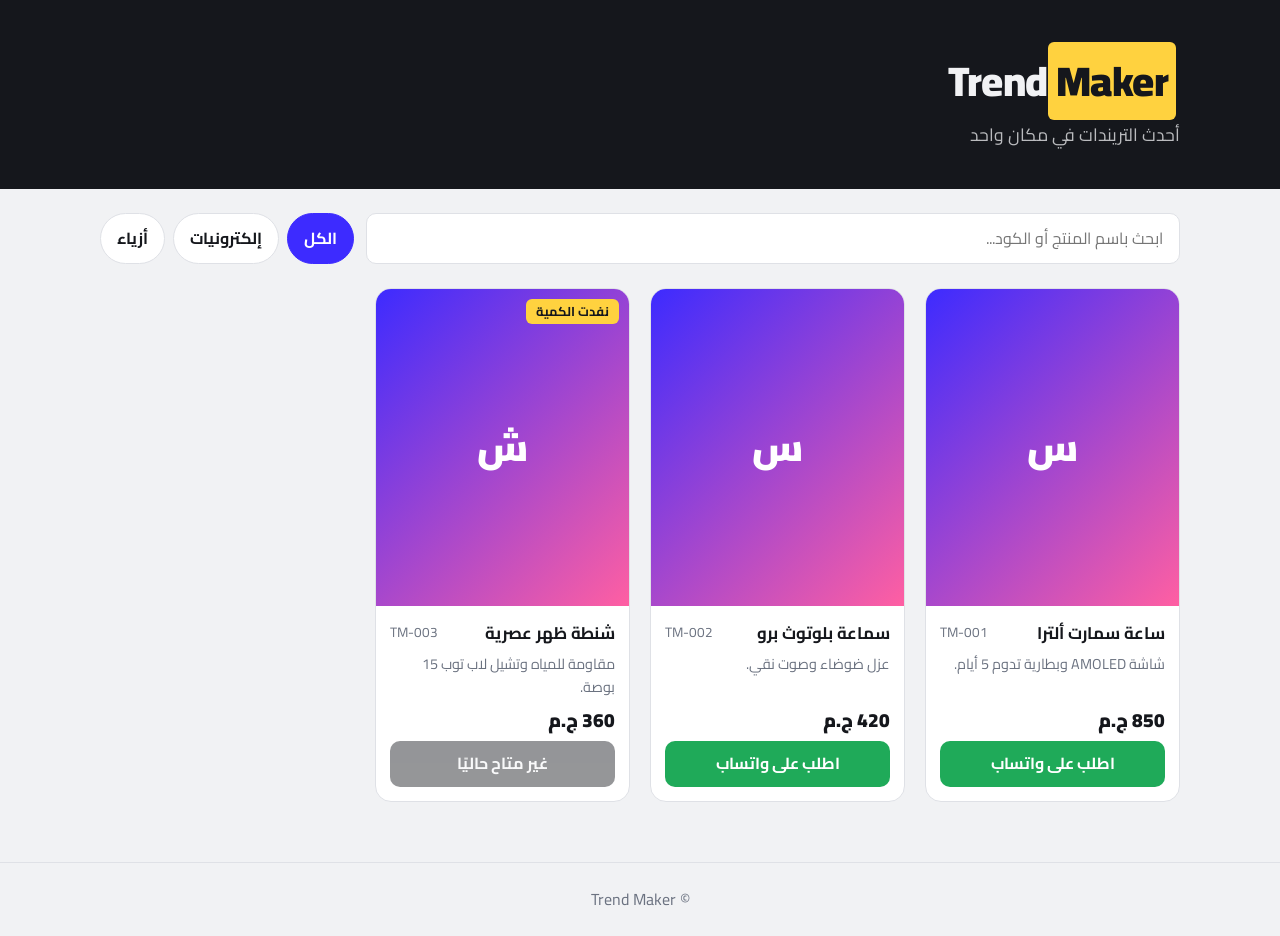
==== index.html @ ae9a26e2 "Add files via upload" ====
<!doctype html>
<html lang="ar" dir="rtl">
<head>
<meta charset="utf-8">
<meta name="viewport" content="width=device-width,initial-scale=1">
<title>Trend Maker | معرض المنتجات</title>
<link rel="icon" href="data:image/svg+xml,<svg xmlns='http://www.w3.org/2000/svg' viewBox='0 0 100 100'><text y='.9em' font-size='90'>🔥</text></svg>">
<link href="https://fonts.googleapis.com/css2?family=Cairo:wght@400;700;900&display=swap" rel="stylesheet">
<link rel="stylesheet" href="style.css">
<style>
header{background:var(--ink);color:var(--bg);padding:48px 0 40px}
header .logo{font-size:2.6rem}header p{opacity:.75;margin-top:6px;font-size:1.1rem}
.bar{display:flex;gap:12px;flex-wrap:wrap;margin:24px 0}
.bar input{flex:1;min-width:200px;padding:12px 16px;border-radius:10px;border:1px solid var(--line);background:var(--card)}
.chips{display:flex;gap:8px;flex-wrap:wrap}
.chip{border:1px solid var(--line);background:var(--card);border-radius:99px;padding:6px 16px;cursor:pointer;font-weight:700}
.chip.on{background:var(--acc);color:#fff;border-color:var(--acc)}
.grid{display:grid;grid-template-columns:repeat(auto-fill,minmax(230px,1fr));gap:20px;padding-bottom:60px}
.card{background:var(--card);border-radius:16px;overflow:hidden;border:1px solid var(--line);display:flex;flex-direction:column}
.img{aspect-ratio:4/5;background:linear-gradient(135deg,var(--acc),#ff5fa2);display:grid;place-items:center;font-size:2.4rem;font-weight:900;color:#fff;position:relative}
.img img{width:100%;height:100%;object-fit:cover;position:absolute;inset:0}
.tag{position:absolute;top:10px;inset-inline-start:10px;background:var(--acc2);color:#15171c;font-size:.8rem;font-weight:700;padding:2px 10px;border-radius:6px;z-index:1}
.info{padding:14px;display:flex;flex-direction:column;gap:6px;flex:1}
.info h3{font-size:1.05rem}.info p{color:var(--mute);font-size:.9rem;flex:1}
.row{display:flex;justify-content:space-between;align-items:center}
.price{font-weight:900;font-size:1.2rem}.code{color:var(--mute);font-size:.85rem;direction:ltr}
.empty{grid-column:1/-1;text-align:center;color:var(--mute);padding:60px 0}
footer{text-align:center;color:var(--mute);padding:24px;border-top:1px solid var(--line)}
</style>
</head>
<body>
<header><div class="wrap"><div class="logo">Trend<i>Maker</i></div><p id="tag"></p></div></header>
<main class="wrap">
  <div class="bar"><input id="q" type="search" placeholder="ابحث باسم المنتج أو الكود..." aria-label="بحث"><div class="chips" id="chips"></div></div>
  <div class="grid" id="grid"><div class="empty">جاري التحميل...</div></div>
</main>
<footer>© Trend Maker</footer>
<script>
const $=s=>document.querySelector(s);let S={},P=[],cat='الكل';
fetch('products.json?t='+Date.now()).then(r=>r.json()).then(d=>{S=d.settings;P=d.products;$('#tag').textContent=S.tagline||'';chips();draw()})
.catch(()=>$('#grid').innerHTML='<div class="empty">تعذر تحميل المنتجات. افتح الموقع من رابط GitHub Pages وليس من الملف مباشرة.</div>');
function chips(){const c=['الكل',...new Set(P.map(p=>p.category).filter(Boolean))];
$('#chips').innerHTML=c.map(x=>`<button class="chip ${x===cat?'on':''}" data-c="${x}">${x}</button>`).join('');
document.querySelectorAll('.chip').forEach(b=>b.onclick=()=>{cat=b.dataset.c;chips();draw()})}
const esc=s=>String(s??'').replace(/[&<>"]/g,m=>({'&':'&amp;','<':'&lt;','>':'&gt;','"':'&quot;'}[m]));
function wa(p){const t=`أهلاً Trend Maker، عاوز أطلب:\n${p.name}\nكود المنتج: ${p.code}\nالسعر: ${p.price} ${S.currency}`;
return `https://wa.me/${S.whatsapp}?text=${encodeURIComponent(t)}`}
function draw(){const q=$('#q').value.trim().toLowerCase();
const L=P.filter(p=>(cat==='الكل'||p.category===cat)&&(p.name+p.code).toLowerCase().includes(q));
$('#grid').innerHTML=L.length?L.map(p=>`<article class="card"><div class="img">${p.available?'':'<span class="tag">نفدت الكمية</span>'}${p.image?`<img src="${esc(p.image)}" alt="${esc(p.name)}" loading="lazy">`:esc(p.name[0])}</div>
<div class="info"><div class="row"><h3>${esc(p.name)}</h3><span class="code">${esc(p.code)}</span></div><p>${esc(p.desc)}</p>
<div class="row"><span class="price">${p.price} ${esc(S.currency)}</span></div>
${p.available?`<a class="btn wa" href="${wa(p)}" target="_blank" rel="noopener">اطلب على واتساب</a>`:'<button class="btn" disabled>غير متاح حاليًا</button>'}</div></article>`).join(''):'<div class="empty">مفيش منتجات مطابقة.</div>'}
$('#q').oninput=draw;
</script>
</body>
</html>
---- style.css ----
:root{--bg:#f1f2f4;--card:#fff;--ink:#15171c;--mute:#6b7280;--line:#dfe1e6;--acc:#3d2bff;--acc2:#ffd23f;--wa:#1faa59}
@media(prefers-color-scheme:dark){:root{--bg:#101116;--card:#1a1c23;--ink:#f2f3f5;--mute:#9aa0ab;--line:#2c2f38;--acc:#8b7fff}}
*{box-sizing:border-box;margin:0}
body{font-family:Cairo,Tahoma,sans-serif;background:var(--bg);color:var(--ink);line-height:1.6}
button,input,select,textarea{font:inherit;color:inherit}
:focus-visible{outline:3px solid var(--acc);outline-offset:2px}
.wrap{max-width:1120px;margin:auto;padding:0 20px}
.logo{font-weight:900;font-size:1.5rem;letter-spacing:-.5px}
.logo i{font-style:normal;background:var(--acc2);color:#15171c;padding:0 8px;border-radius:6px;margin-inline-start:4px}
.btn{border:0;border-radius:10px;padding:10px 18px;font-weight:700;cursor:pointer;background:var(--ink);color:var(--bg);text-decoration:none;display:inline-block;text-align:center}
.btn.wa{background:var(--wa);color:#fff}.btn.ghost{background:transparent;color:var(--ink);border:1px solid var(--line)}
.btn[disabled]{opacity:.45;cursor:not-allowed}
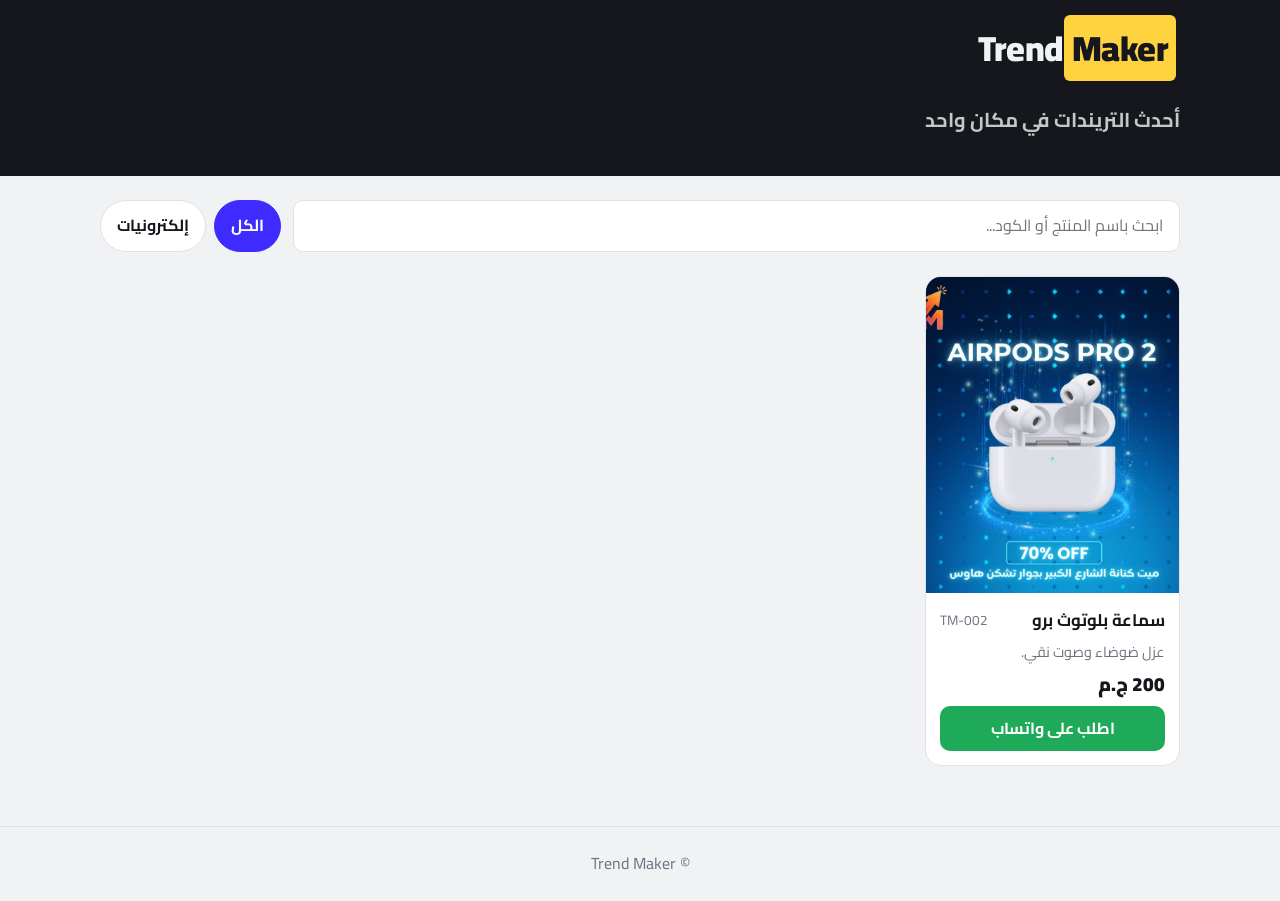
==== commit 2753476d: "index.html" ====
--- a/index.html
+++ b/index.html
@@ -8,8 +8,11 @@
 <link href="https://fonts.googleapis.com/css2?family=Cairo:wght@400;700;900&display=swap" rel="stylesheet">
 <link rel="stylesheet" href="style.css">
 <style>
-header{background:var(--ink);color:var(--bg);padding:48px 0 40px}
-header .logo{font-size:2.6rem}header p{opacity:.75;margin-top:6px;font-size:1.1rem}
+header{background:var(--hbg,#15171c);color:var(--htx,#f1f2f4);padding:20px 0 40px}
+.hd{display:flex;justify-content:space-between;align-items:center;gap:16px;flex-wrap:wrap;margin-bottom:28px}
+header .logo{font-size:2.2rem;color:inherit;text-decoration:none}.logo img{height:56px;display:block}
+nav{display:flex;gap:6px;flex-wrap:wrap}nav a{color:inherit;text-decoration:none;font-weight:700;padding:6px 14px;border-radius:99px;opacity:.85}nav a:hover,nav a.on{background:var(--acc2);color:#15171c;opacity:1}
+header p{opacity:.8;font-size:1.25rem;font-weight:700}
 .bar{display:flex;gap:12px;flex-wrap:wrap;margin:24px 0}
 .bar input{flex:1;min-width:200px;padding:12px 16px;border-radius:10px;border:1px solid var(--line);background:var(--card)}
 .chips{display:flex;gap:8px;flex-wrap:wrap}
@@ -29,21 +32,28 @@
 </style>
 </head>
 <body>
-<header><div class="wrap"><div class="logo">Trend<i>Maker</i></div><p id="tag"></p></div></header>
+<header><div class="wrap"><div class="hd"><a class="logo" id="logo" href="./"></a><nav id="nav"></nav></div><p id="tag"></p></div></header>
 <main class="wrap">
   <div class="bar"><input id="q" type="search" placeholder="ابحث باسم المنتج أو الكود..." aria-label="بحث"><div class="chips" id="chips"></div></div>
   <div class="grid" id="grid"><div class="empty">جاري التحميل...</div></div>
 </main>
-<footer>© Trend Maker</footer>
+<footer id="ft"></footer>
 <script>
+const esc=s=>String(s??'').replace(/[&<>"]/g,m=>({'&':'&amp;','<':'&lt;','>':'&gt;','"':'&quot;'}[m]));
 const $=s=>document.querySelector(s);let S={},P=[],cat='الكل';
-fetch('products.json?t='+Date.now()).then(r=>r.json()).then(d=>{S=d.settings;P=d.products;$('#tag').textContent=S.tagline||'';chips();draw()})
+fetch('products.json?t='+Date.now()).then(r=>r.json()).then(d=>{S=d.settings;P=d.products;theme();chips();draw()})
 .catch(()=>$('#grid').innerHTML='<div class="empty">تعذر تحميل المنتجات. افتح الموقع من رابط GitHub Pages وليس من الملف مباشرة.</div>');
+function theme(){const T={accent:'#3d2bff',highlight:'#ffd23f',headerBg:'#15171c',headerText:'#f1f2f4',bg:'#f1f2f4',...S.theme},r=document.documentElement.style;
+r.setProperty('--acc',T.accent);r.setProperty('--acc2',T.highlight);r.setProperty('--bg',T.bg);r.setProperty('--hbg',T.headerBg);r.setProperty('--htx',T.headerText);
+const b=S.brand||'Trend Maker',w=b.split(' ');document.title=b+' | معرض المنتجات';
+$('#logo').innerHTML=S.logo?`<img src="${esc(S.logo)}" alt="${esc(b)}">`:(w.length>1?`${esc(w[0])}<i>${esc(w.slice(1).join(' '))}</i>`:esc(b));
+$('#tag').textContent=S.tagline||'';$('#ft').textContent='© '+b;nav()}
+function nav(){$('#nav').innerHTML=(S.menu||[]).map((m,i)=>m.type==='cat'?`<a href="#" data-c="${esc(m.value)}" class="${m.value===cat?'on':''}">${esc(m.label)}</a>`:`<a href="${esc(m.value)}" target="_blank" rel="noopener">${esc(m.label)}</a>`).join('');
+document.querySelectorAll('#nav a[data-c]').forEach(a=>a.onclick=e=>{e.preventDefault();cat=a.dataset.c;chips();nav();draw();$('main').scrollIntoView({behavior:'smooth'})})}
 function chips(){const c=['الكل',...new Set(P.map(p=>p.category).filter(Boolean))];
 $('#chips').innerHTML=c.map(x=>`<button class="chip ${x===cat?'on':''}" data-c="${x}">${x}</button>`).join('');
-document.querySelectorAll('.chip').forEach(b=>b.onclick=()=>{cat=b.dataset.c;chips();draw()})}
-const esc=s=>String(s??'').replace(/[&<>"]/g,m=>({'&':'&amp;','<':'&lt;','>':'&gt;','"':'&quot;'}[m]));
-function wa(p){const t=`أهلاً Trend Maker، عاوز أطلب:\n${p.name}\nكود المنتج: ${p.code}\nالسعر: ${p.price} ${S.currency}`;
+document.querySelectorAll('.chip').forEach(b=>b.onclick=()=>{cat=b.dataset.c;chips();nav();draw()})}
+function wa(p){const t=`أهلاً ${S.brand||'Trend Maker'}، عاوز أطلب:\n${p.name}\nكود المنتج: ${p.code}\nالسعر: ${p.price} ${S.currency}`;
 return `https://wa.me/${S.whatsapp}?text=${encodeURIComponent(t)}`}
 function draw(){const q=$('#q').value.trim().toLowerCase();
 const L=P.filter(p=>(cat==='الكل'||p.category===cat)&&(p.name+p.code).toLowerCase().includes(q));
